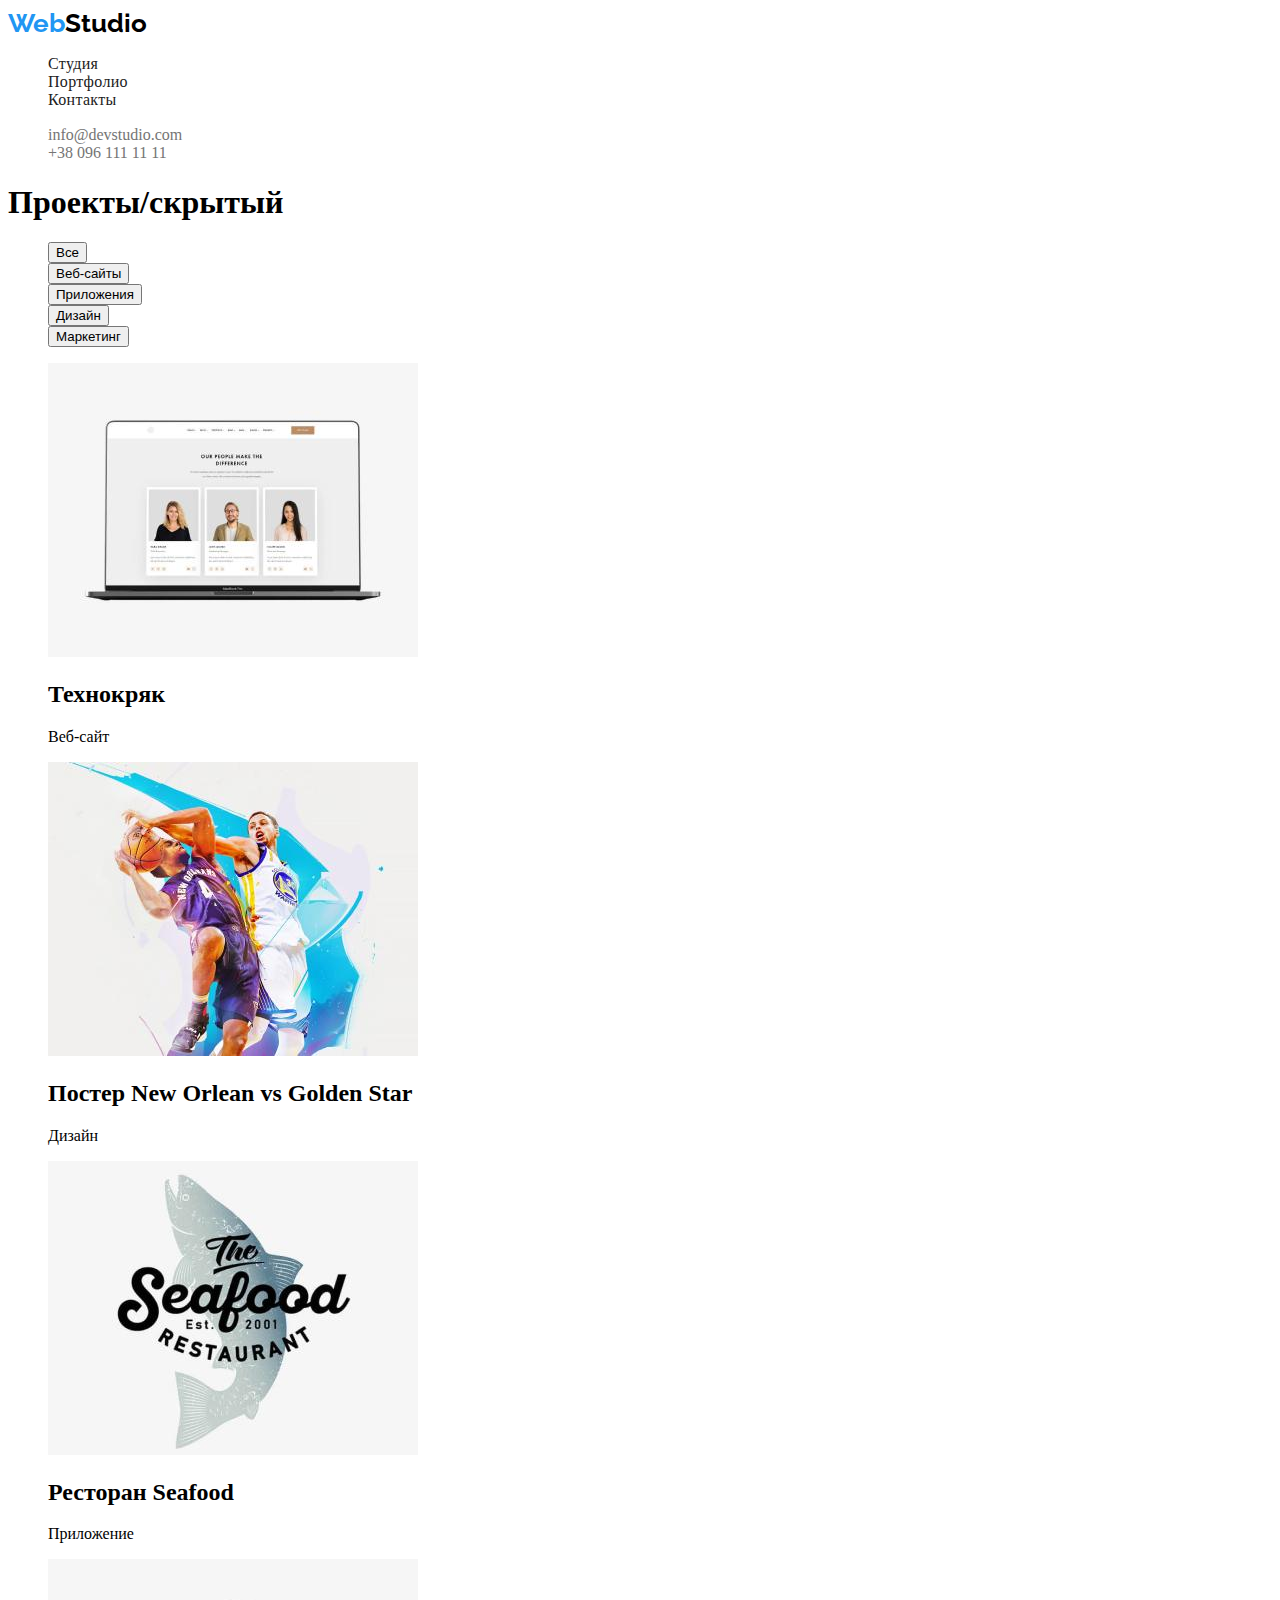
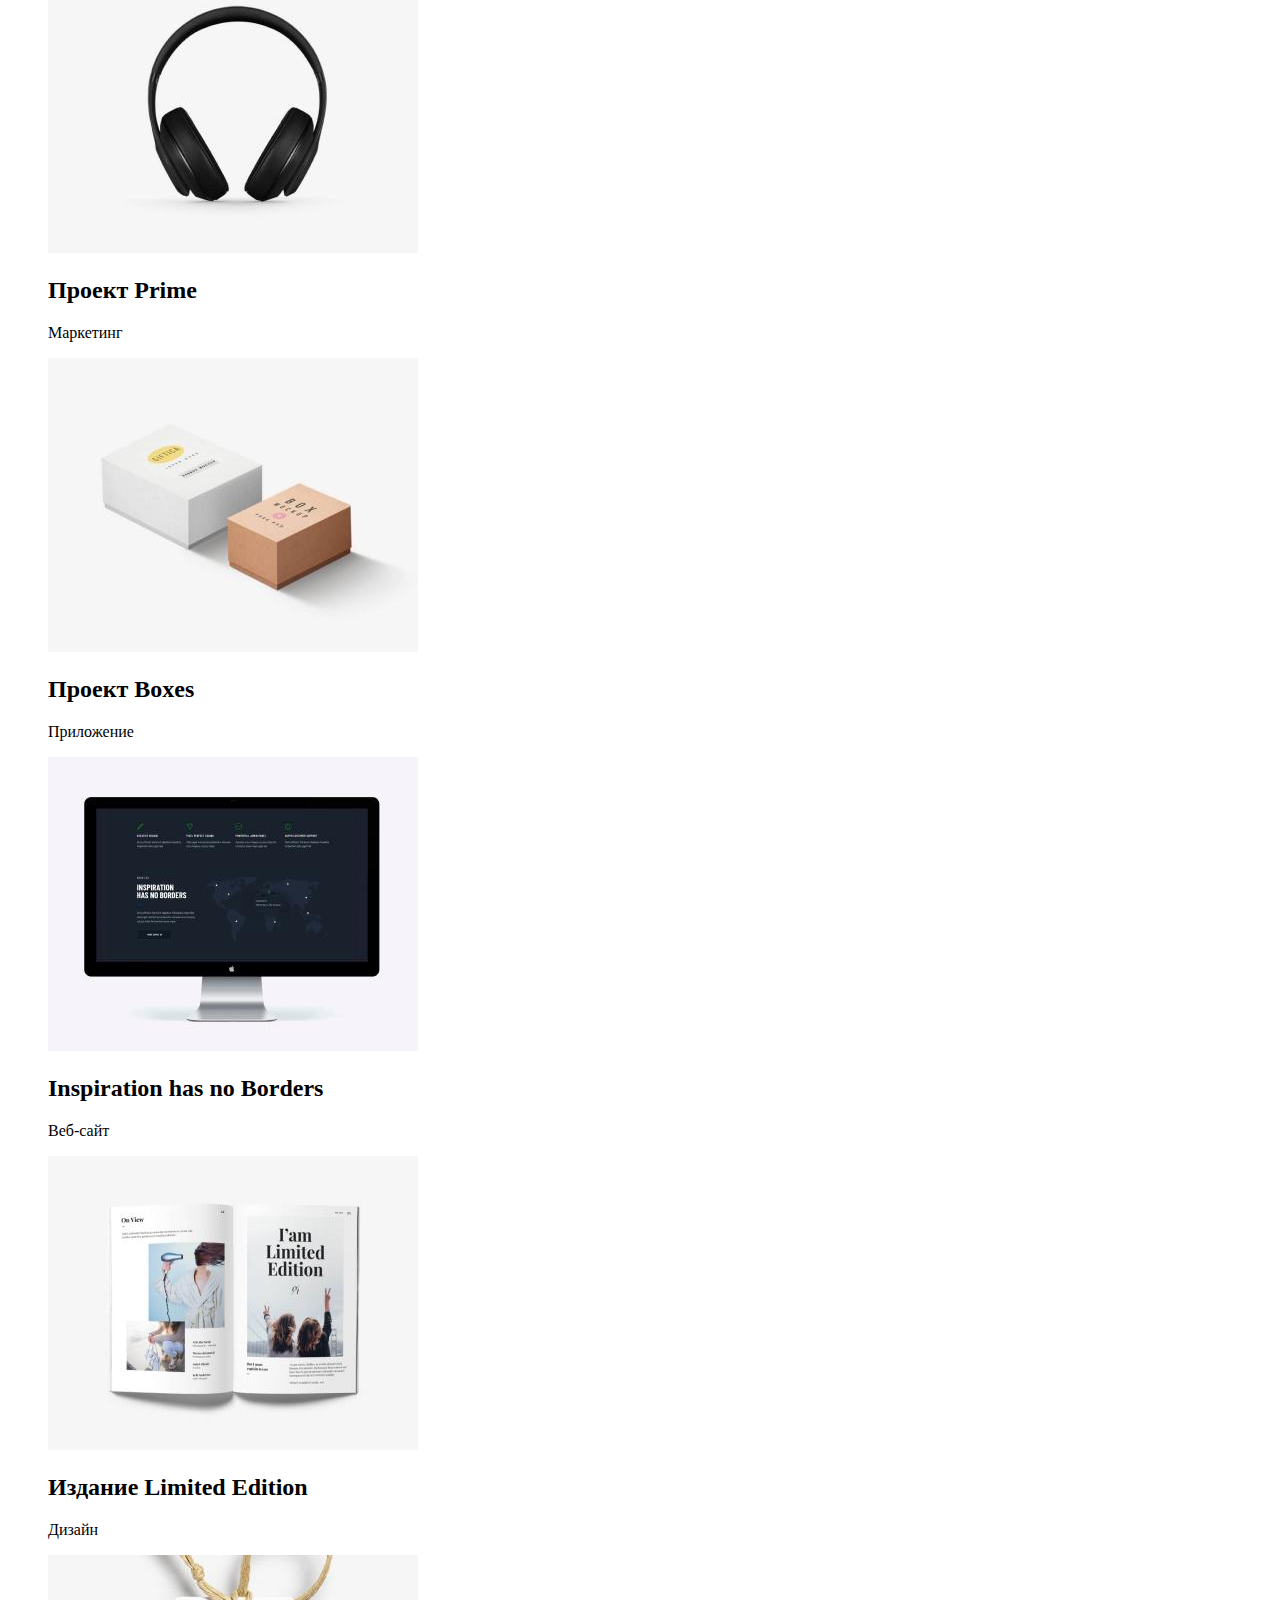
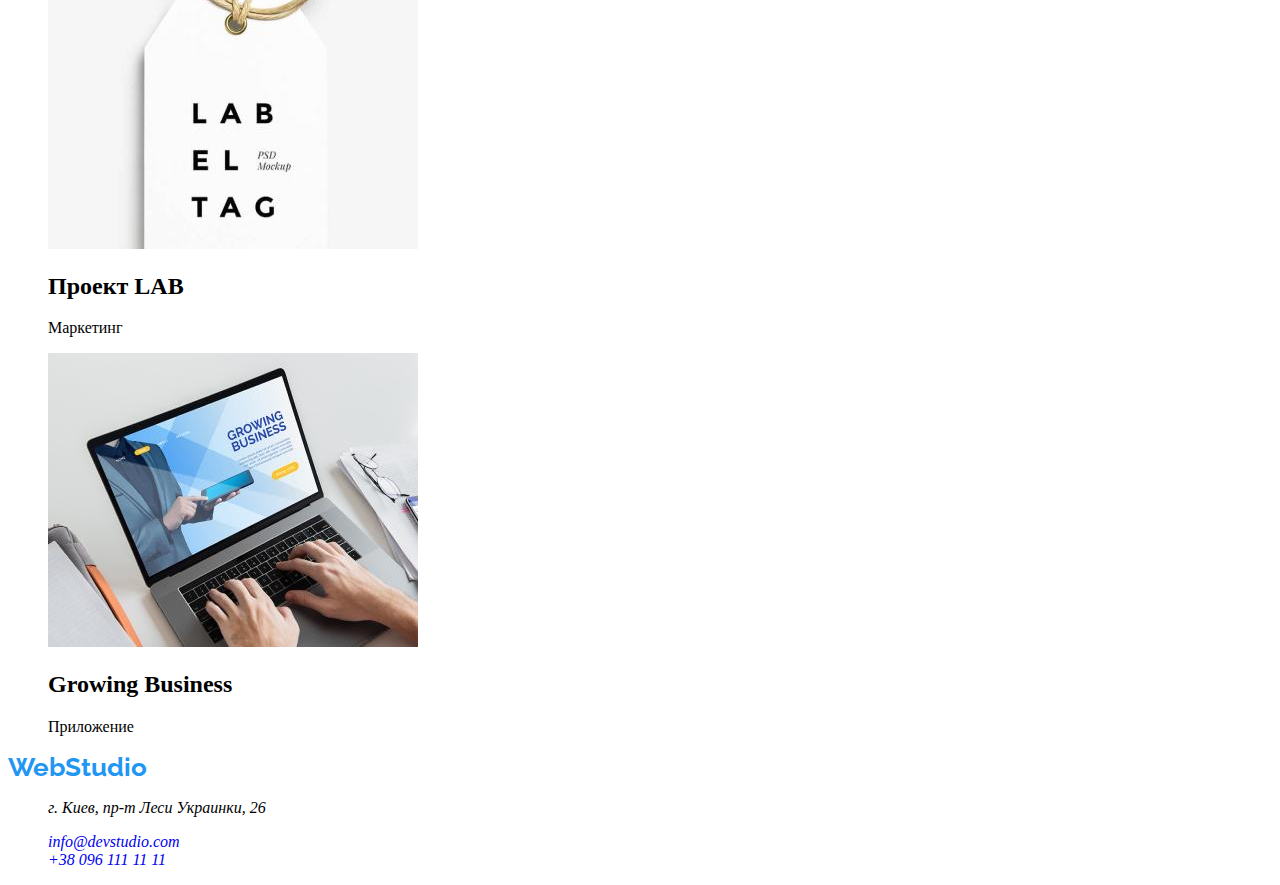
==== portfolio.html @ 747b0625 "commit" ====
<!DOCTYPE html>
<html lang="ru">
<head>
    <meta charset="UTF-8">
    <meta http-equiv="X-UA-Compatible" content="IE=edge">
    <meta name="viewport" content="width=device-width, initial-scale=1.0">
    <title>Document</title>
    <link href="https://fonts.googleapis.com/css2?family=Raleway:wght@700&family=Roboto:wght@400;500;700;900&display=swap"
        rel="stylesheet">

    <link rel="stylesheet" href="./css/styles.css">

</head>
<body>
    <!-- шапка сайта -->
    <header class="header">
        <nav class="site-nav">
            <a href="./index.html" class="logo">Web<span class="logo-header">Studio</span></a>
            <ul class="nav-list">
                <li class="nav-item"> <a href="" class="link">Студия</a></li>
                <li class="nav-item"> <a href="./portfolio" class="link">Портфолио</a></li>
                <li class="nav-item"> <a href="" class="link">Контакты</a></li>
            </ul>
        </nav>
        <ul class="contact-info">
            <li><a href="mailto:info@devstudio.com" class="mailo">info@devstudio.com</a></li>
            <li><a href="tel:+380961111111" class="phone">+38 096 111 11 11</a></li>
        </ul>
    </header>
    <!-- мэйн -->
<main>
    <section class="project-nav">
        <h1 class="project-subject">Проекты/скрытый </h1>
        <ul class="project-part">
            <li class="part-item" > <button class="project-button" type="button">Все</button></li>
            <li class="part-item" > <button class="project-button" type="button">Веб-сайты</button></li>
            <li class="part-item" > <button class="project-button" type="button">Приложения</button></li>
            <li class="part-item" > <button class="project-button" type="button">Дизайн</button></li>
            <li class="part-item" > <button class="project-button" type="button">Маркетинг</button></li>
        </ul>
    </section>
    <section class="project">
        <ul class="project-list">
            <li class="project-item"> <img src="./images/photo1.jpg" alt="варианты" width="370" height="294"/>
                <h2 class="project-feauters">Технокряк</h2>
            <p class="project-text" >Веб-сайт</p>
        </li>
            <li class="project-item"> <img src="./images/photo2.jpg" alt="варианты" width="370" height="294"/>
                <h2 class="project-feauters">Постер New Orlean vs Golden Star</h2>
            <p class="project-text" >Дизайн</p>
        </li>
            <li class="project-item"> <img src="./images/photo3.jpg" alt="варианты" width="370" height="294"/>
                <h2 class="project-feauters">Ресторан Seafood</h2>
            <p class="project-text" >Приложение</p>
        </li>
            <li class="project-item"> <img src="./images/photo4.jpg" alt="варианты" width="370" height="294"/>
                <h2 class="project-feauters">Проект Prime</h2>
            <p class="project-text" >Маркетинг</p>
        </li>
            <li class="project-item"> <img src="./images/photo5.jpg" alt="варианты" width="370" height="294"/>
                <h2 class="project-feauters">Проект Boxes</h2>
            <p class="project-text" >Приложение</p>
        </li>
            <li class="project-item"> <img src="./images/photo6.jpg" alt="варианты" width="370" height="294"/>
                <h2 class="project-feauters">Inspiration has no Borders</h2>
            <p class="project-text" >Веб-сайт</p>
        </li>
            <li class="project-item"> <img src="./images/photo7.jpg" alt="варианты" width="370" height="294"/>
                <h2 class="project-feauters">Издание Limited Edition</h2>
            <p class="project-text" >Дизайн</p>
        </li>
            <li class="project-item"> <img src="./images/photo8.jpg" alt="варианты" width="370" height="294"/>
                <h2 class="project-feauters">Проект LAB</h2>
            <p class="project-text" >Маркетинг</p>
        </li>
            <li class="project-item"> <img src="./images/photo9.jpg" alt="варианты" width="370" height="294"/>
                <h2 class="project-feauters">Growing Business</h2>
            <p class="project-text" >Приложение</p>
        </li>
        </ul>
    </section>
</main>

    
<!-- футер -->
    <footer class="footer">
        <a href="" class="logo">WebStudio</a>
        <address class="address">
            <ul class="address-list">
                <li class="address-item">
                    <p class="address-text">г. Киев, пр-т Леси Украинки, 26</p>
                </li>
                <li class="address-item"><a href="mailto:info@devstudio.com" class="mailo">info@devstudio.com</a></li>
                <li class="address-item"><a href="tel:+380961111111" class="phone">+38 096 111 11 11</a></li>
            </ul>
        </address>
    </footer>
    </body>
    
    </html>
---- css/styles.css ----
:root {
  --primary-text-color: #757575; /* Основной цвет текста */
  --secondary-text-color: #212121; /* Вторичный цвет текста*/
  --primary-bgc-color: #ffffff; /* Основной цвет фона */
  --secondary-bgc-color: #2f303a; /* Вторичный цвет фона*/
  --accent-color: #2196f3; /* Цвет акцента */
  --logo-color: #000000; /* Цвет лого*/
  --team-section-bgc-color: #f5f4fa; /* Цвет фона, секции "команда"*/
}

ul {
  list-style: none;
}

a {
  text-decoration: none;
}

.page {
  color: var(--primary-text-color);
  background-color: var(--white-color);
  font-family: Roboto, sans-serif;
  font-weight: ;
  font-style: normal;
  letter-spacing: 0.03em;
  font-size: 14px;
  line-height: 1.71;
}

/*шапка сайта */
.logo {
  color: var(--accent-color);
  font-family: Raleway, sans-serif;
  font-weight: 700;
  font-size: 26px;
  line-height: 1.19;
}

.logo-header {
  color: var(--logo-color);
}
.site-nav .link {
  color: var(--secondary-text-color);
  line-height: 1.14;
  font-weight: 500;
  letter-spacing: 0.02em;
}

.site-nav .link:hover,
.site-nav .link:focus {
  color: var(--accent-color);
  letter-spacing: 0.02em;
}

.contact-info .mailo,
.contact-info .phone {
  color: var(--primary-text-color);
  line-height: 1.14;
  font-weight: 500;
}

.contact-info .mailo:hover,
.contact-info .mailo:focus,
.contact-info .phone:hover,
.contact-info .phone:focus {
  color: var(--accent-color);
}
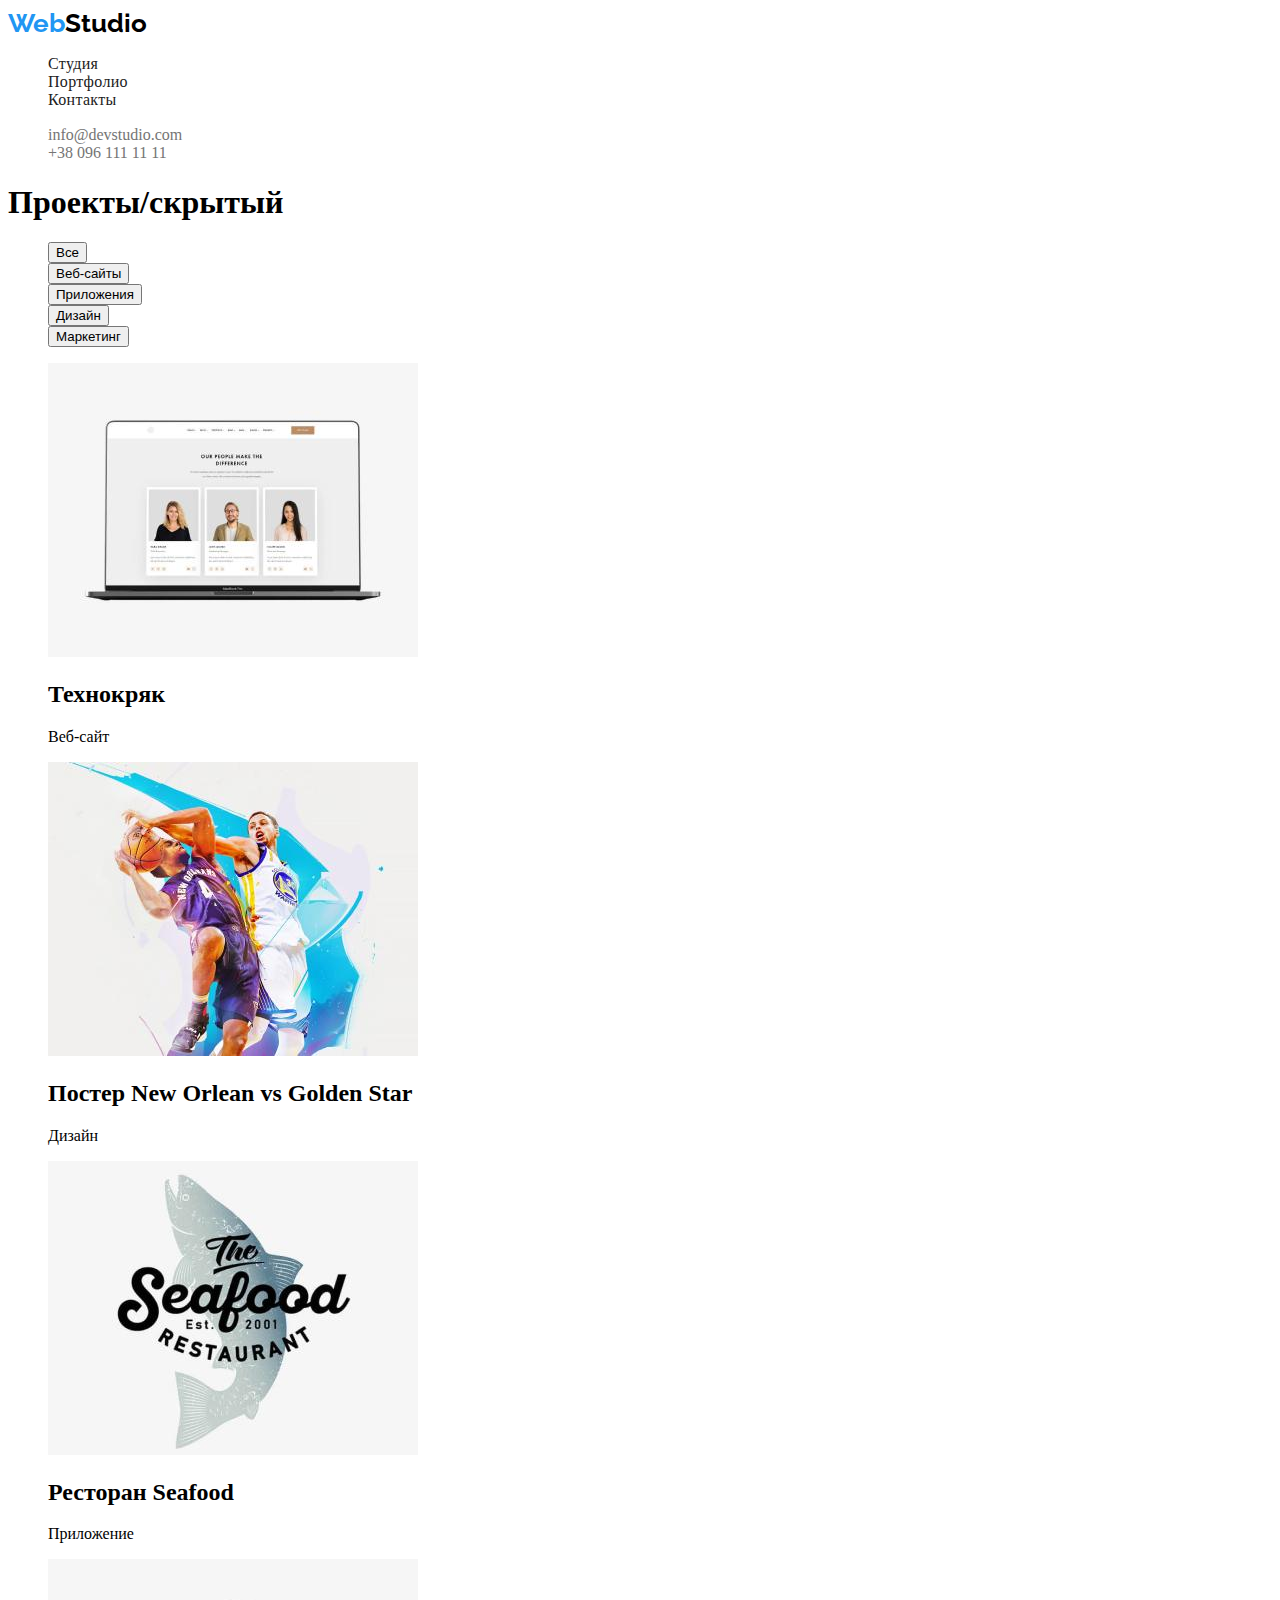
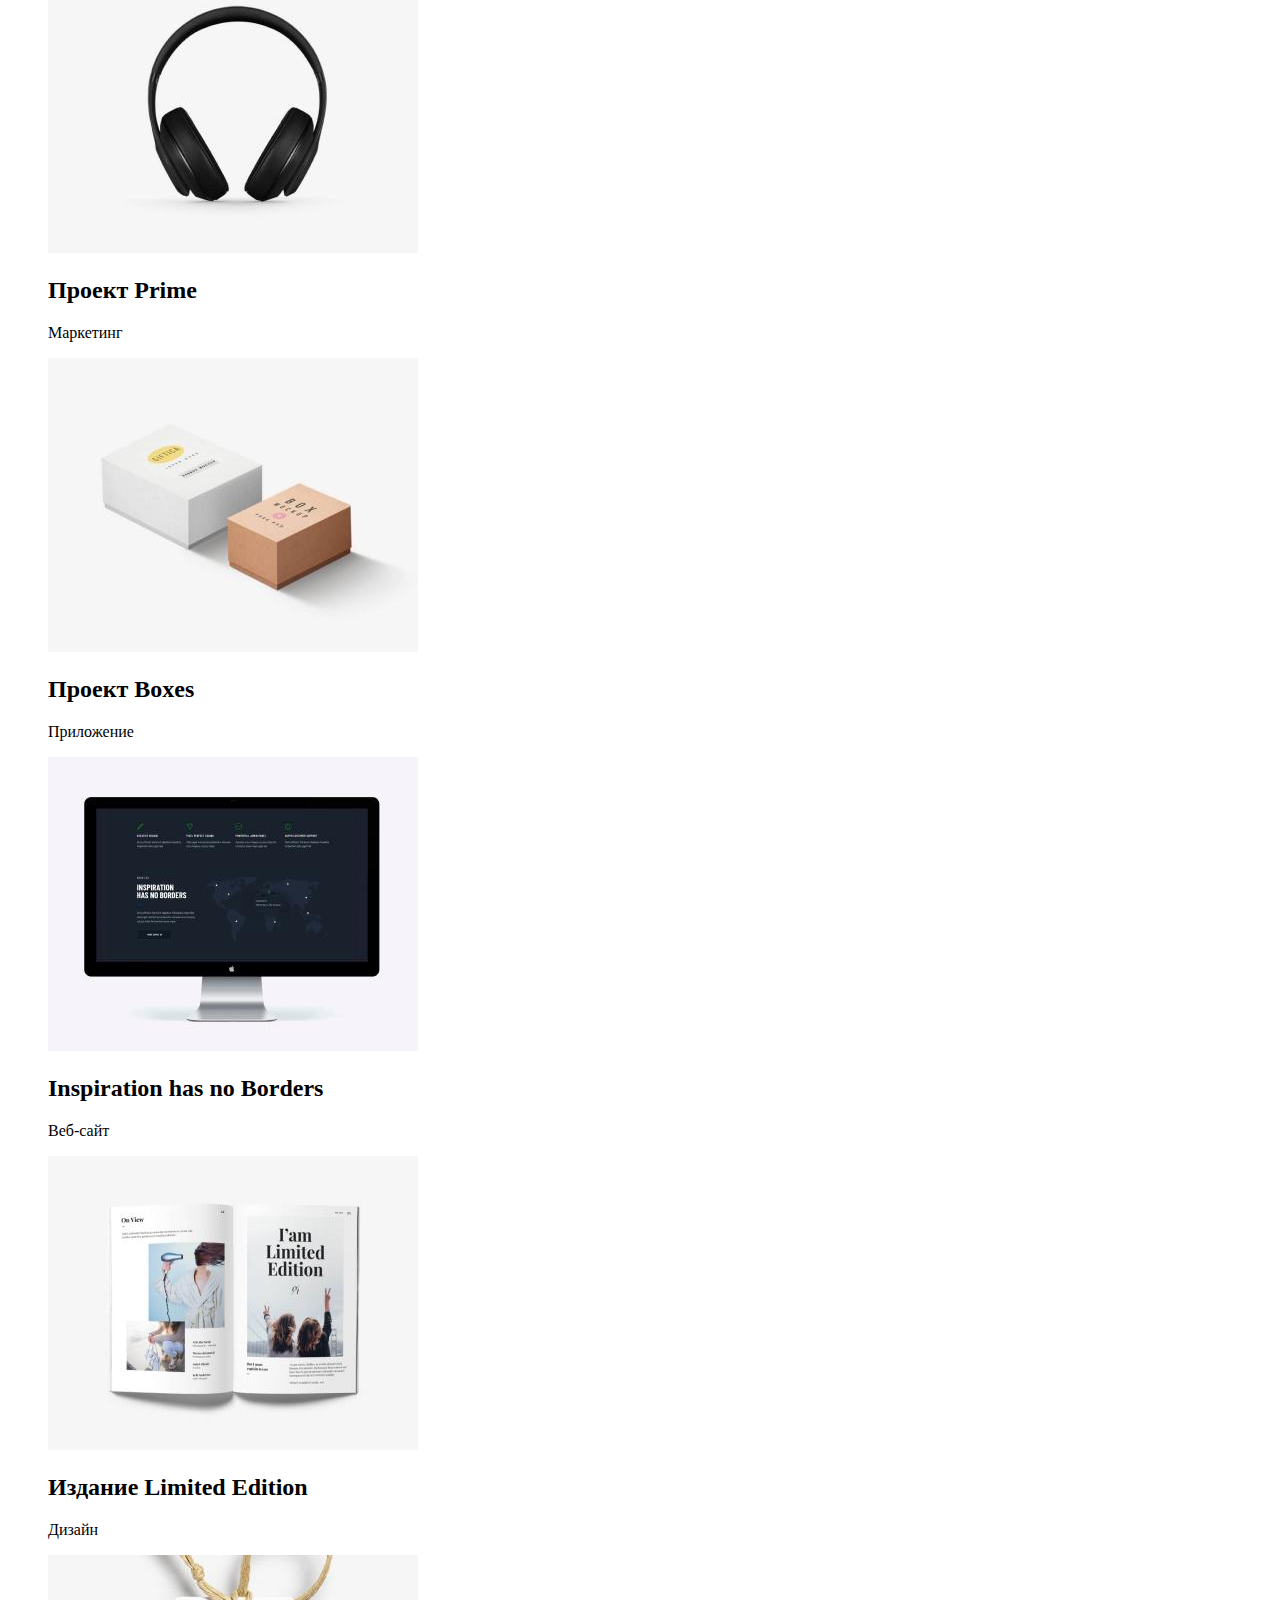
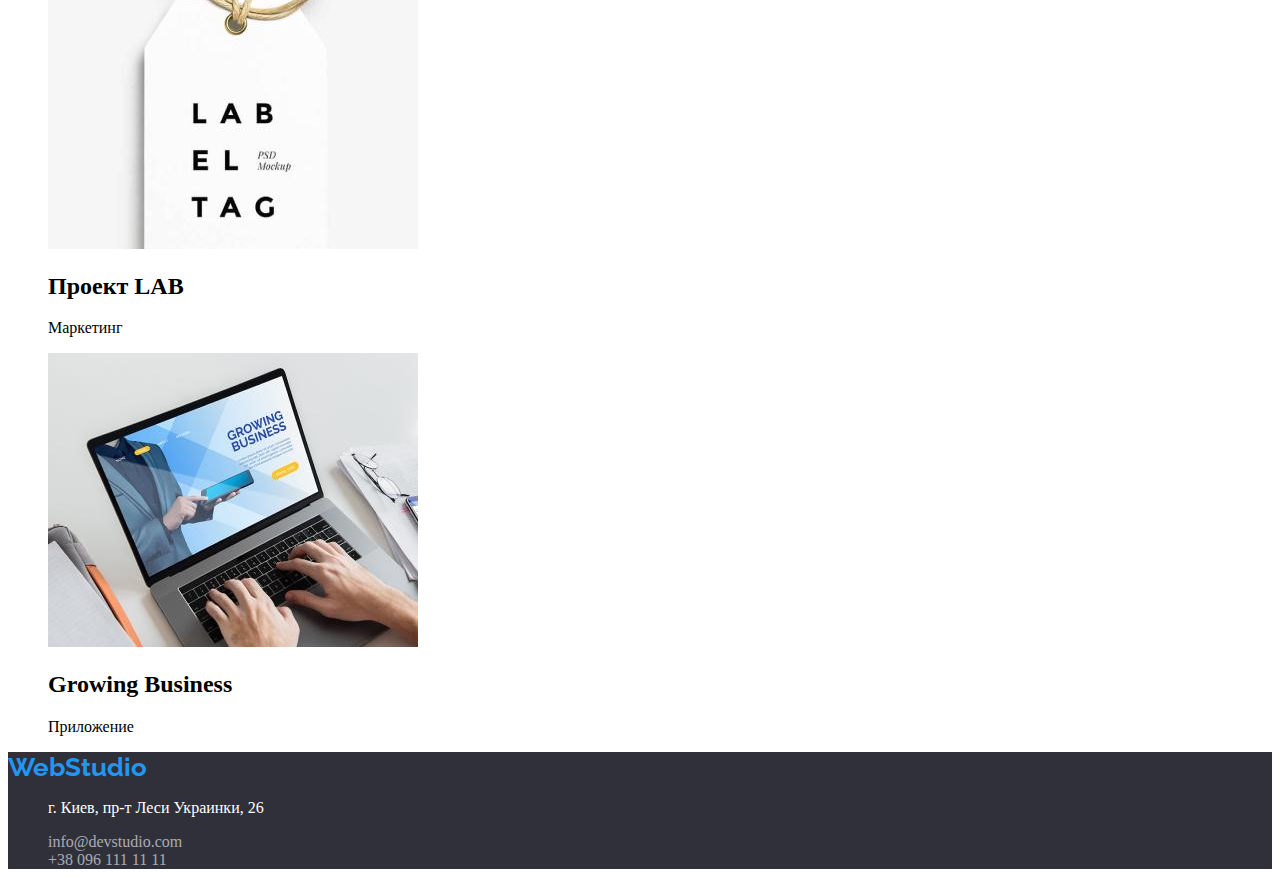
==== commit b6d7cb20: "index css" ====
--- a/portfolio.html
+++ b/portfolio.html
@@ -17,7 +17,7 @@
         <nav class="site-nav">
             <a href="./index.html" class="logo">Web<span class="logo-header">Studio</span></a>
             <ul class="nav-list">
-                <li class="nav-item"> <a href="" class="link">Студия</a></li>
+                <li class="nav-item"> <a href="./index.html" class="link">Студия</a></li>
                 <li class="nav-item"> <a href="./portfolio" class="link">Портфолио</a></li>
                 <li class="nav-item"> <a href="" class="link">Контакты</a></li>
             </ul>
--- a/css/styles.css
+++ b/css/styles.css
@@ -65,3 +65,81 @@
 .contact-info .phone:focus {
   color: var(--accent-color);
 }
+
+/*герой*/
+.hero {
+  background-color: var(--secondary-bgc-color);
+}
+
+.hero-title {
+  color: var(--primary-bgc-color);
+  font-size: 44px;
+  font-weight: 900;
+  line-height: 1.36;
+  letter-spacing: 0.06em;
+  text-align: center;
+}
+
+.button {
+  color: var(--primary-bgc-color);
+  background-color: var(--accent-color);
+  font-size: 16px;
+  font-weight: 700;
+  line-height: 1.87;
+  letter-spacing: 0.06em;
+  text-align: center;
+}
+
+.feauters-title {
+  color: var(--secondary-text-color);
+  font-weight: 700;
+  line-height: 1.14;
+}
+
+.feauters-text {
+  font-weight: 400;
+}
+
+.job-title,
+.team-title {
+  color: var(--secondary-text-color);
+  font-weight: 700;
+  line-height: 1.16;
+  text-align: center;
+}
+
+.team-name {
+  color: var(--secondary-text-color);
+  font-weight: 500;
+  font-size: 16px;
+  line-height: 1.18;
+  text-align: center;
+}
+
+.team-position {
+  font-weight: 400;
+  font-size: 16px;
+  line-height: 1.18;
+  text-align: center;
+}
+
+/*футер*/
+footer {
+  background-color: var(--secondary-bgc-color);
+}
+
+.logo-footer {
+  color: var(--primary-bgc-color);
+}
+
+.address {
+  font-style: normal;
+}
+.address-text {
+  color: var(--primary-bgc-color);
+}
+
+.address .mailo,
+.address .phone {
+  color: rgba(255, 255, 255, 0.6);
+}
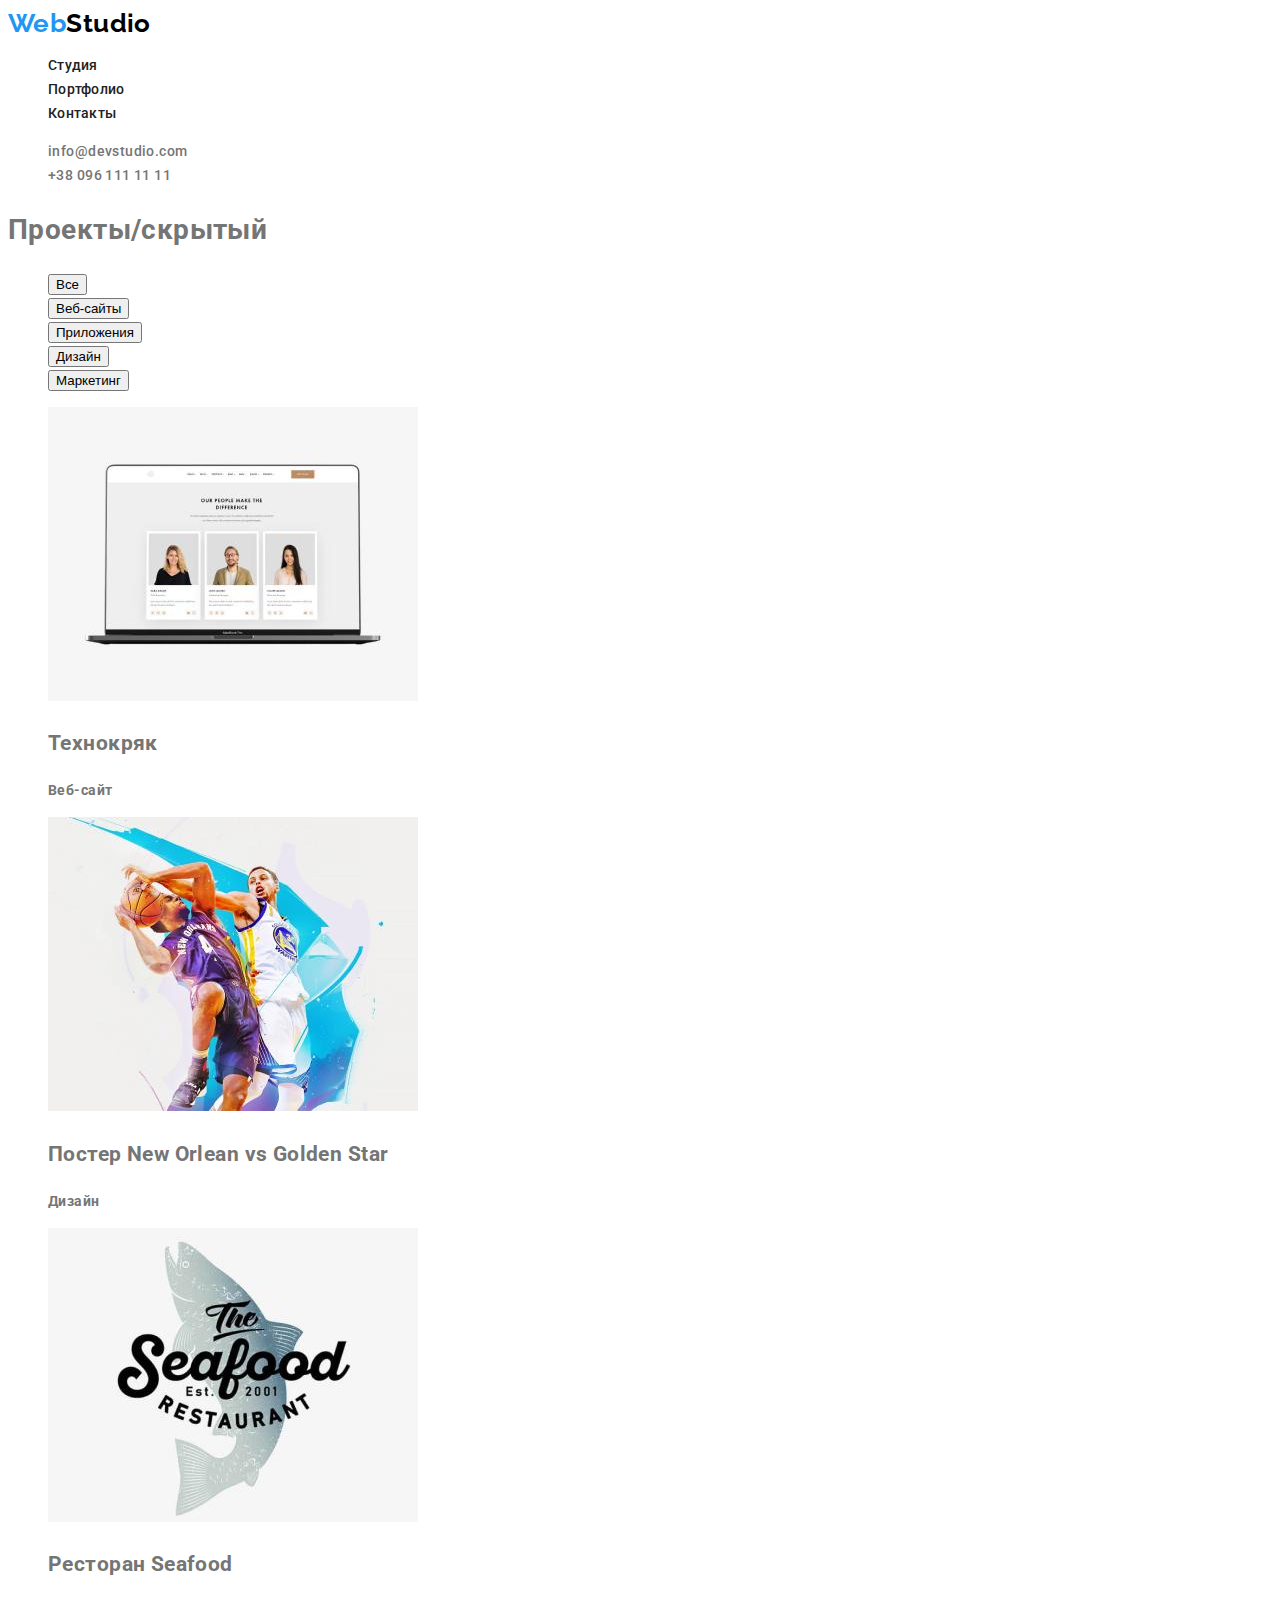
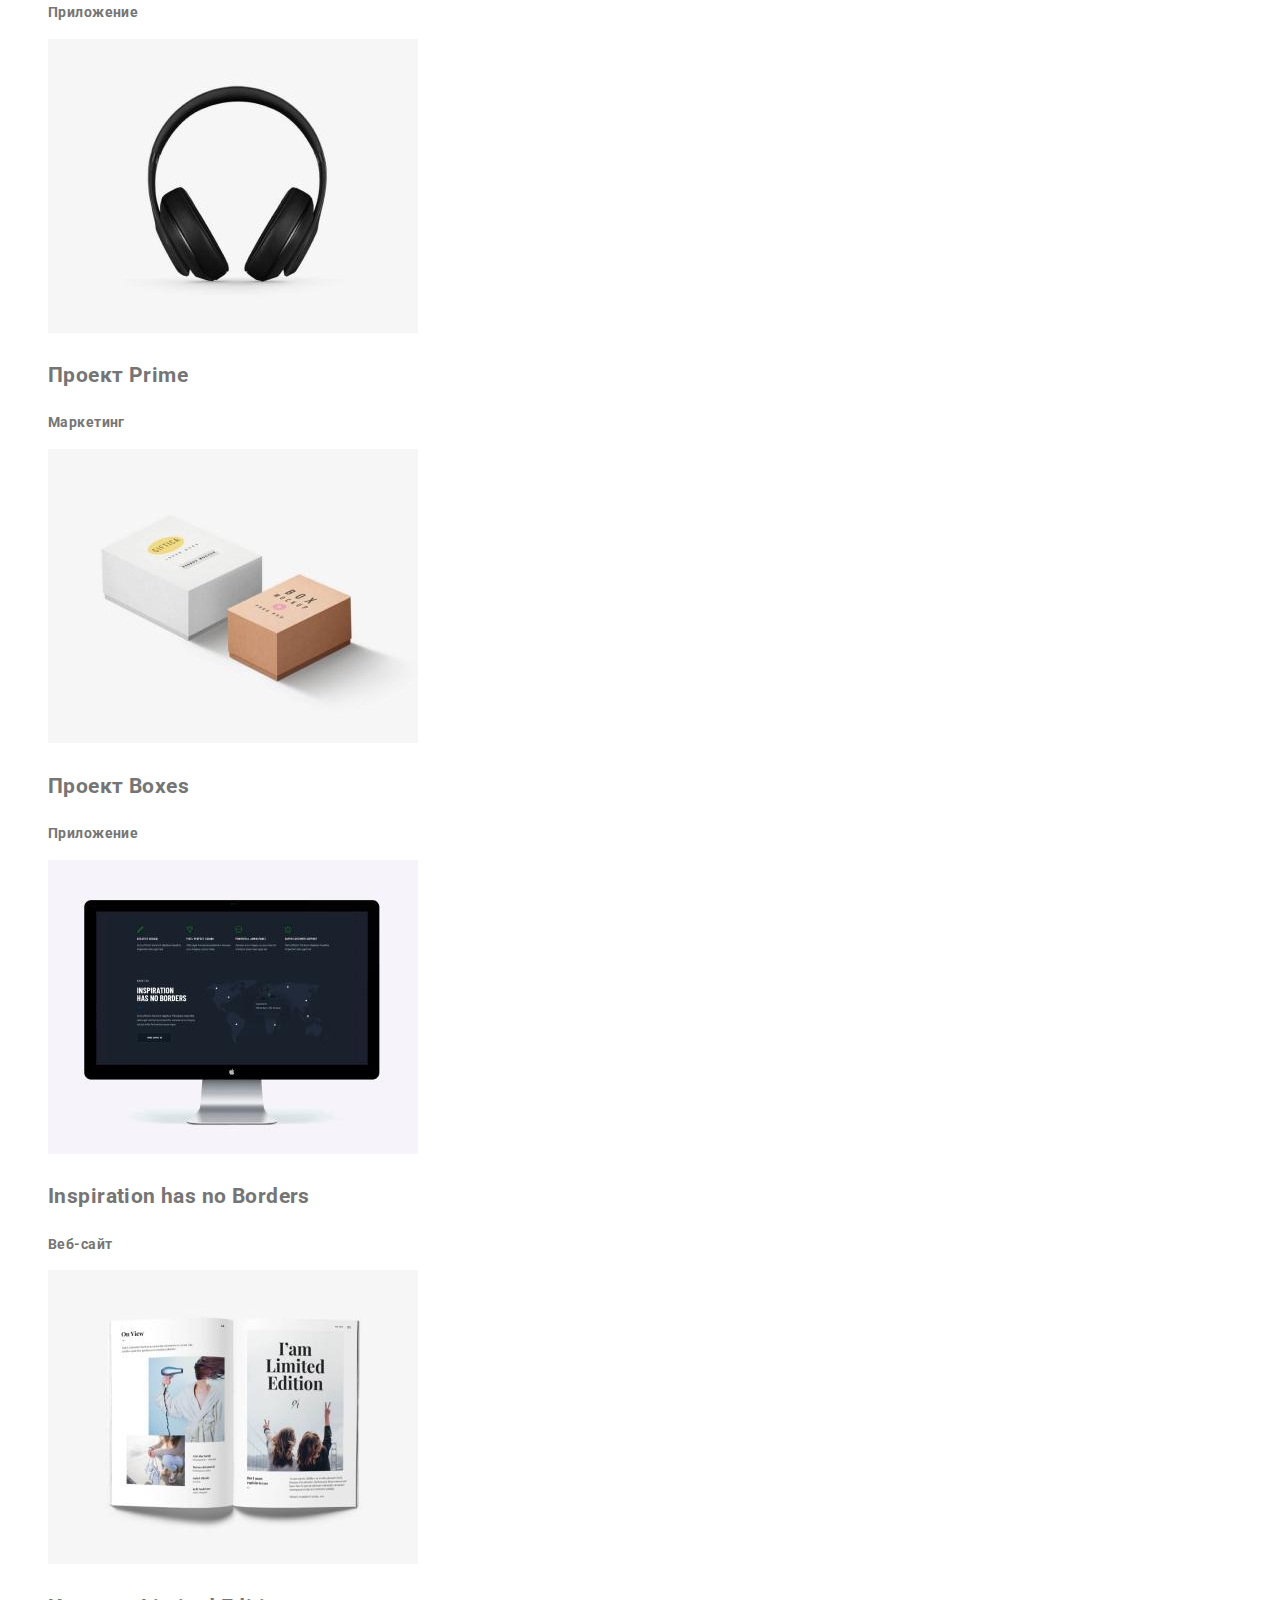
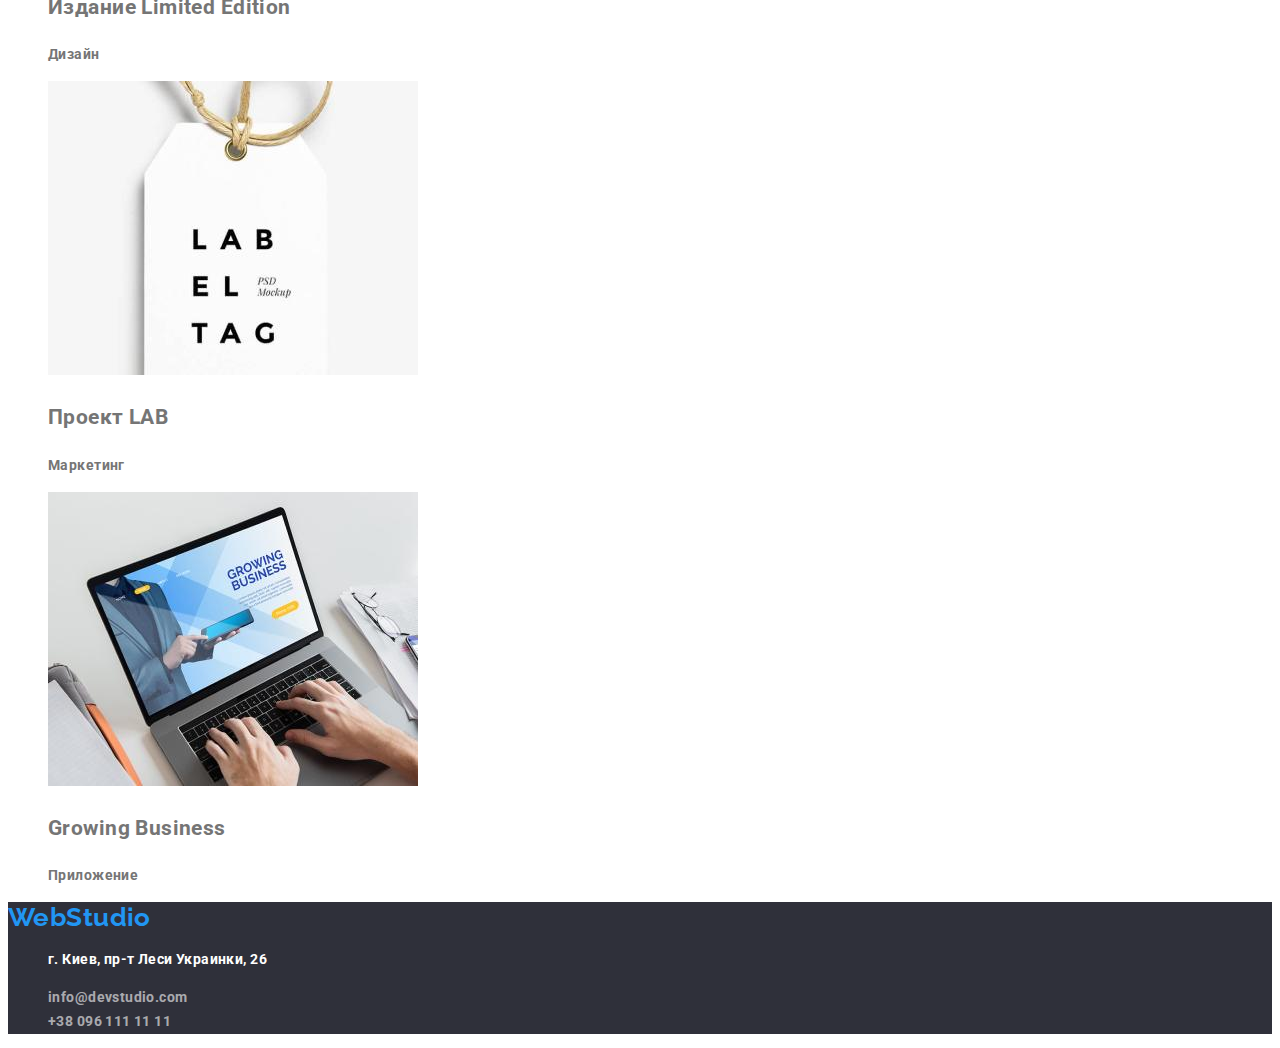
==== commit 77c88955: "changes" ====
--- a/portfolio.html
+++ b/portfolio.html
@@ -1,24 +1,26 @@
 <!DOCTYPE html>
 <html lang="ru">
+
 <head>
     <meta charset="UTF-8">
     <meta http-equiv="X-UA-Compatible" content="IE=edge">
     <meta name="viewport" content="width=device-width, initial-scale=1.0">
     <title>Document</title>
-    <link href="https://fonts.googleapis.com/css2?family=Raleway:wght@700&family=Roboto:wght@400;500;700;900&display=swap"
+    <link
+        href="https://fonts.googleapis.com/css2?family=Raleway:wght@700&family=Roboto:wght@400;500;700;900&display=swap"
         rel="stylesheet">
 
     <link rel="stylesheet" href="./css/styles.css">
+</head>
 
-</head>
-<body>
-    <!-- шапка сайта -->
+<body class="page">
+    <!-- шапка сайти -->
     <header class="header">
         <nav class="site-nav">
             <a href="./index.html" class="logo">Web<span class="logo-header">Studio</span></a>
             <ul class="nav-list">
                 <li class="nav-item"> <a href="./index.html" class="link">Студия</a></li>
-                <li class="nav-item"> <a href="./portfolio" class="link">Портфолио</a></li>
+                <li class="nav-item"> <a href="./portfolio.html" class="link">Портфолио</a></li>
                 <li class="nav-item"> <a href="" class="link">Контакты</a></li>
             </ul>
         </nav>
--- a/css/styles.css
+++ b/css/styles.css
@@ -20,7 +20,7 @@
   color: var(--primary-text-color);
   background-color: var(--white-color);
   font-family: Roboto, sans-serif;
-  font-weight: ;
+  font-weight: 700;
   font-style: normal;
   letter-spacing: 0.03em;
   font-size: 14px;
@@ -31,7 +31,6 @@
 .logo {
   color: var(--accent-color);
   font-family: Raleway, sans-serif;
-  font-weight: 700;
   font-size: 26px;
   line-height: 1.19;
 }
@@ -84,7 +83,6 @@
   color: var(--primary-bgc-color);
   background-color: var(--accent-color);
   font-size: 16px;
-  font-weight: 700;
   line-height: 1.87;
   letter-spacing: 0.06em;
   text-align: center;
@@ -92,7 +90,6 @@
 
 .feauters-title {
   color: var(--secondary-text-color);
-  font-weight: 700;
   line-height: 1.14;
 }
 
@@ -103,7 +100,6 @@
 .job-title,
 .team-title {
   color: var(--secondary-text-color);
-  font-weight: 700;
   line-height: 1.16;
   text-align: center;
 }
@@ -143,3 +139,5 @@
 .address .phone {
   color: rgba(255, 255, 255, 0.6);
 }
+
+/*портфолио*/
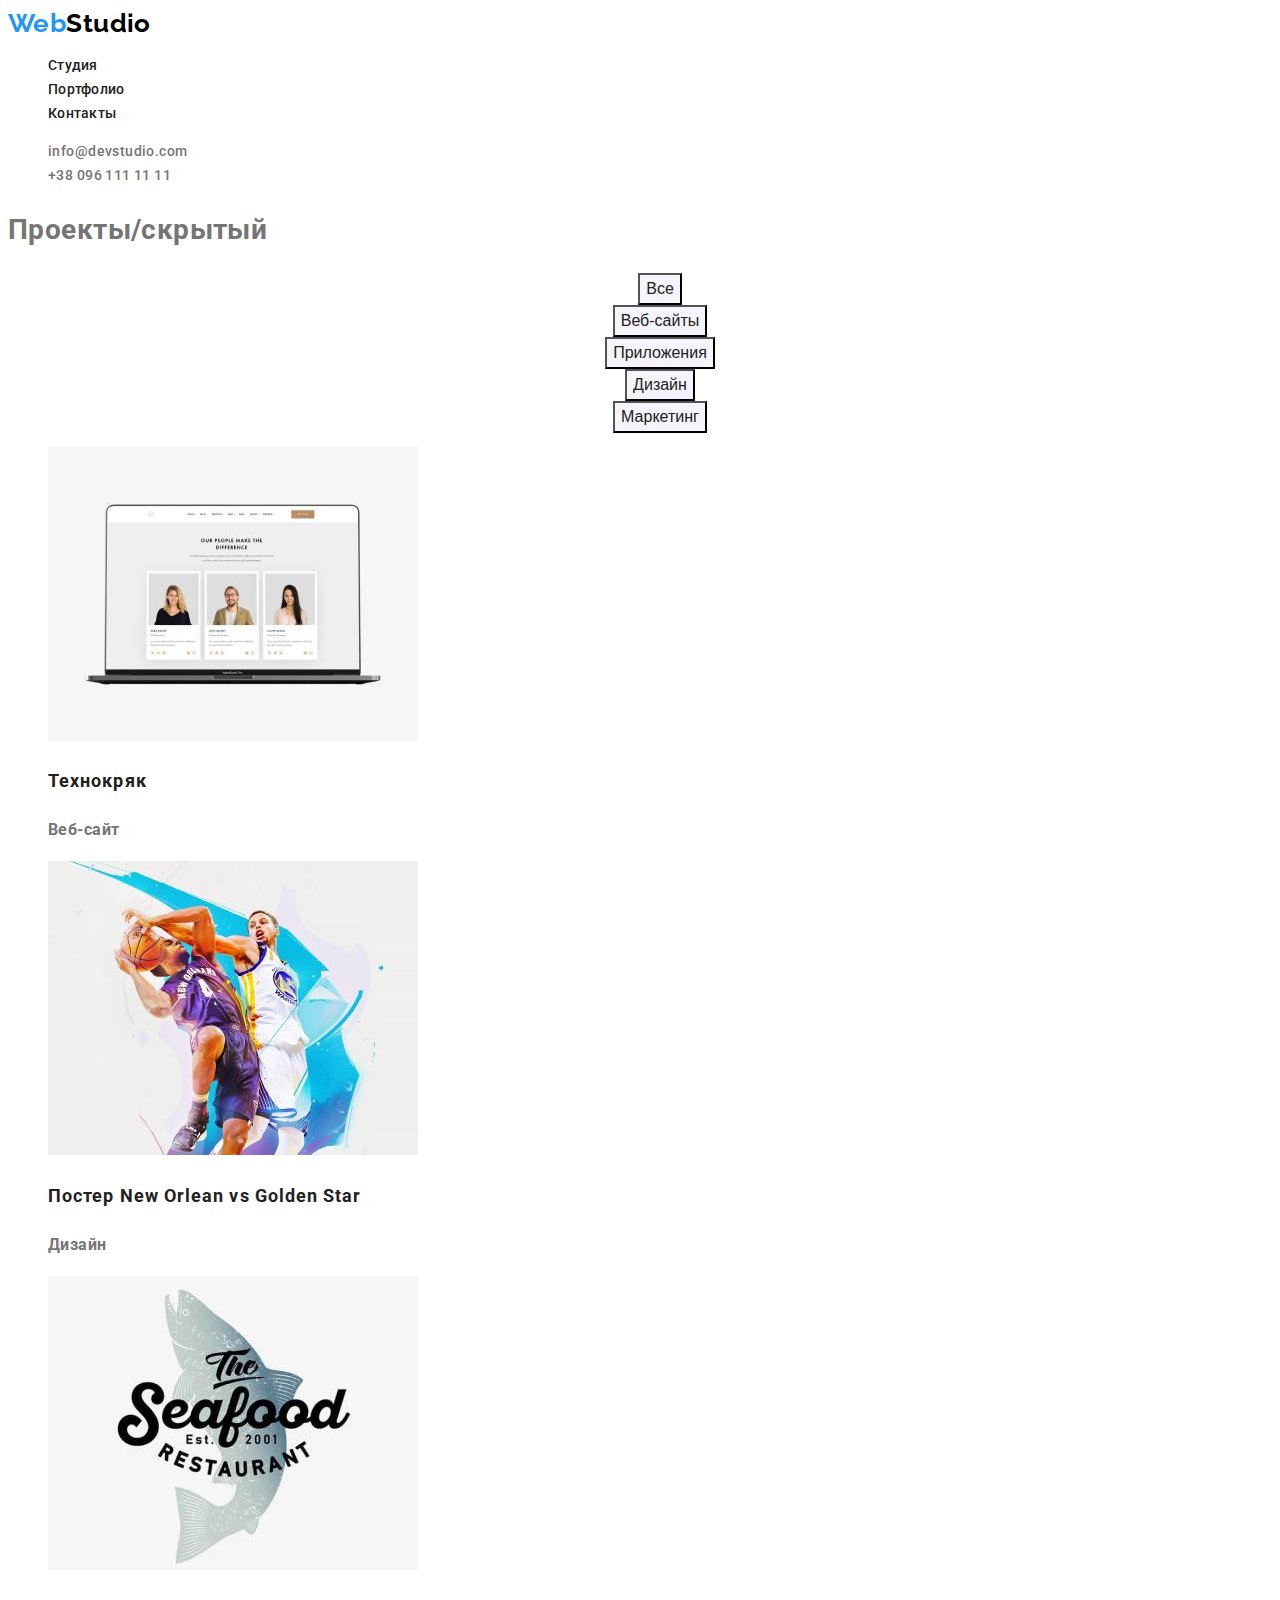
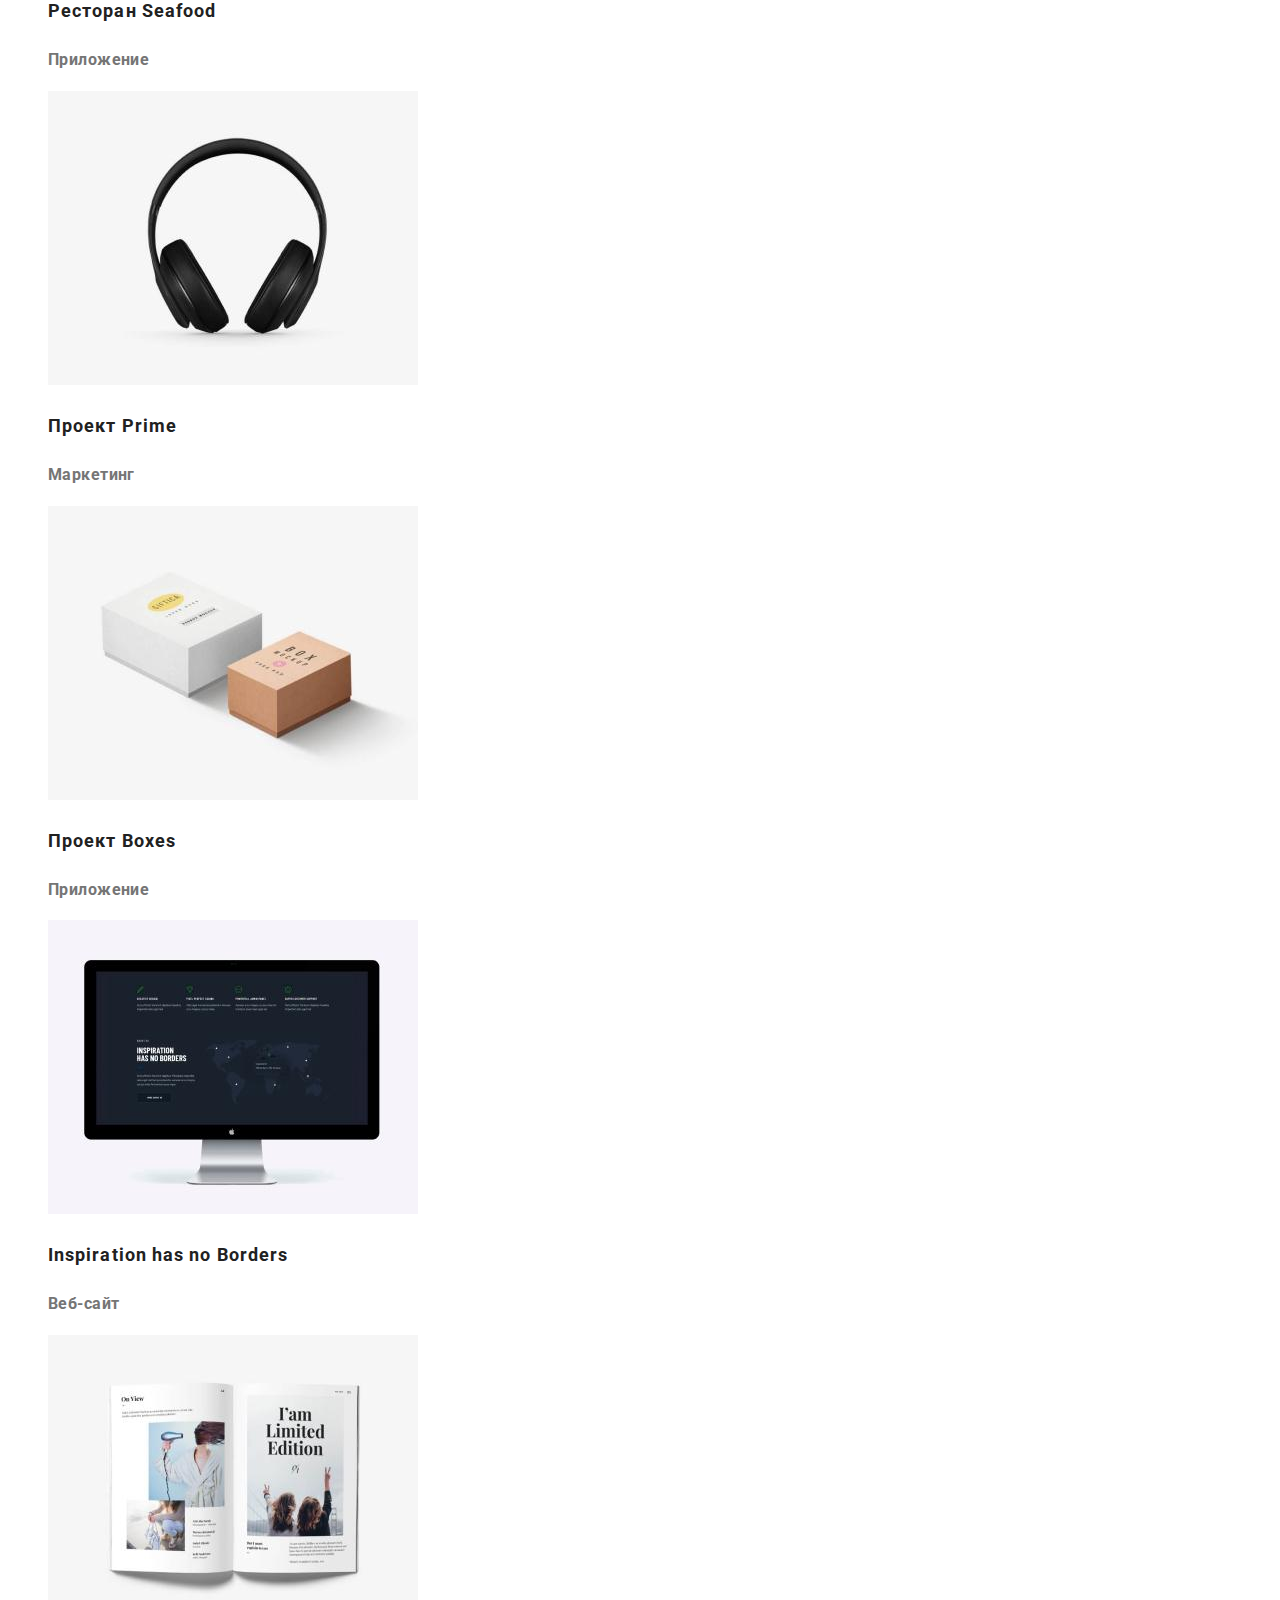
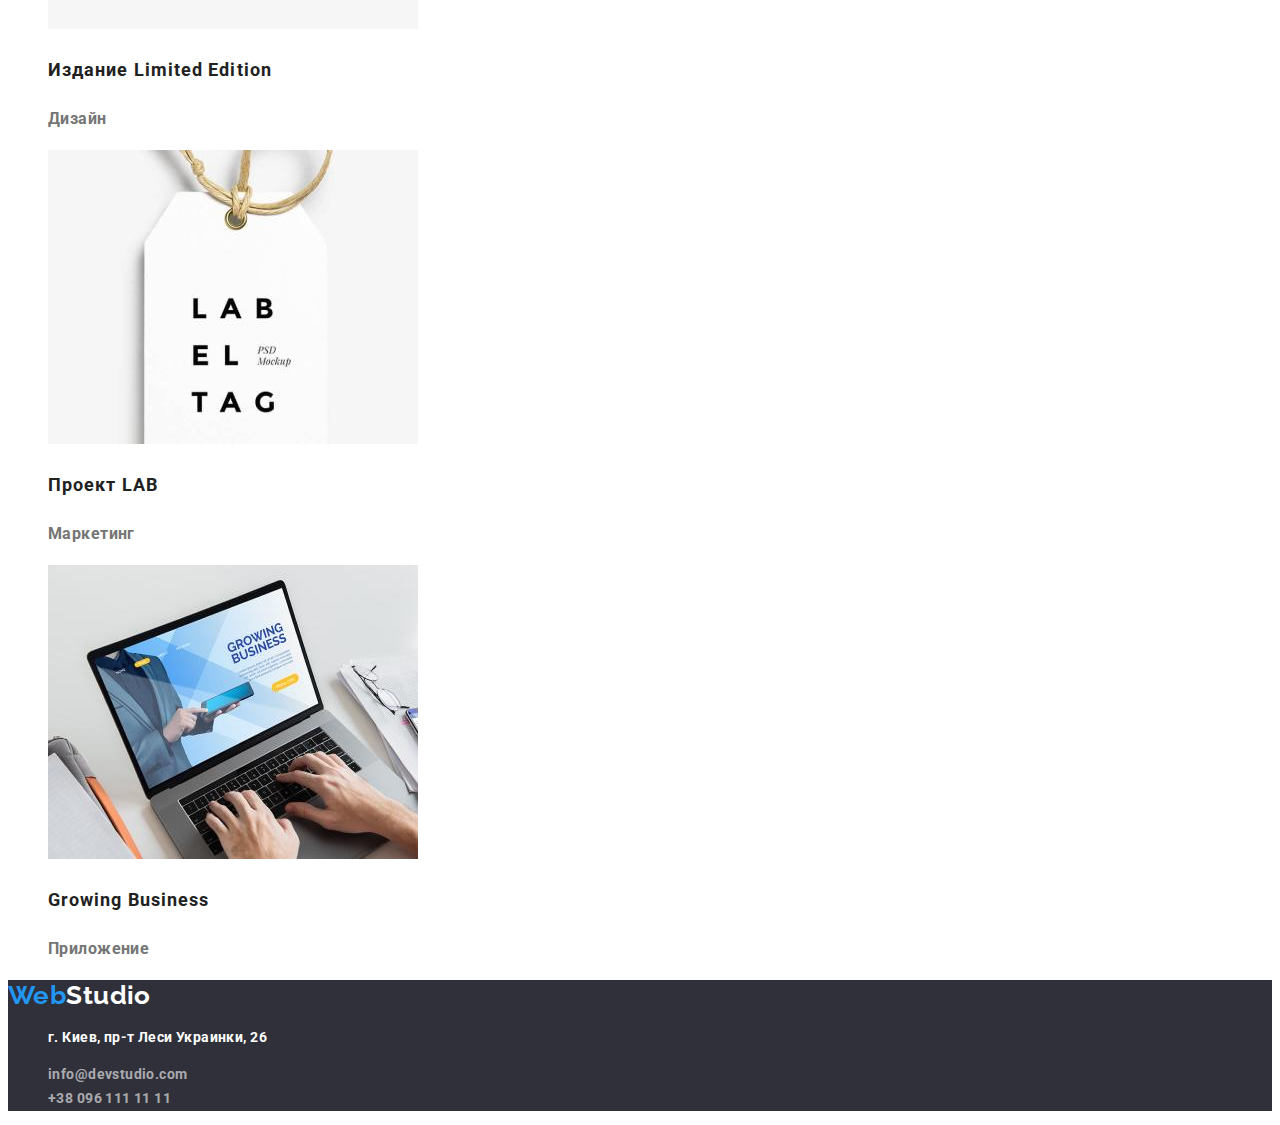
==== commit 70ca184c: "changes" ====
--- a/portfolio.html
+++ b/portfolio.html
@@ -86,7 +86,7 @@
     
 <!-- футер -->
     <footer class="footer">
-        <a href="" class="logo">WebStudio</a>
+        <a href="" class="logo">Web<span class="logo-footer">Studio</span></a>
         <address class="address">
             <ul class="address-list">
                 <li class="address-item">
--- a/css/styles.css
+++ b/css/styles.css
@@ -1,11 +1,11 @@
 :root {
   --primary-text-color: #757575; /* Основной цвет текста */
   --secondary-text-color: #212121; /* Вторичный цвет текста*/
-  --primary-bgc-color: #ffffff; /* Основной цвет фона */
-  --secondary-bgc-color: #2f303a; /* Вторичный цвет фона*/
+  --white-color: #ffffff; /* Основной цвет фона */
+  --bgc-color: #2f303a; /* Вторичный цвет фона*/
   --accent-color: #2196f3; /* Цвет акцента */
   --logo-color: #000000; /* Цвет лого*/
-  --team-section-bgc-color: #f5f4fa; /* Цвет фона, секции "команда"*/
+  --secondary-bgc-color: #f5f4fa; /* Цвет фона, секции "команда"*/
 }
 
 ul {
@@ -67,25 +67,25 @@
 
 /*герой*/
 .hero {
-  background-color: var(--secondary-bgc-color);
+  background-color: var(--bgc-color);
+  text-align: center;
 }
 
 .hero-title {
-  color: var(--primary-bgc-color);
+  color: var(--white-color);
   font-size: 44px;
   font-weight: 900;
   line-height: 1.36;
   letter-spacing: 0.06em;
-  text-align: center;
 }
 
 .button {
-  color: var(--primary-bgc-color);
+  color: var(--white-color);
   background-color: var(--accent-color);
   font-size: 16px;
   line-height: 1.87;
   letter-spacing: 0.06em;
-  text-align: center;
+  cursor: pointer;
 }
 
 .feauters-title {
@@ -102,6 +102,10 @@
   color: var(--secondary-text-color);
   line-height: 1.16;
   text-align: center;
+}
+
+.section-team {
+  background-color: var(--secondary-bgc-color);
 }
 
 .team-name {
@@ -121,18 +125,18 @@
 
 /*футер*/
 footer {
-  background-color: var(--secondary-bgc-color);
+  background-color: var(--bgc-color);
 }
 
 .logo-footer {
-  color: var(--primary-bgc-color);
+  color: var(--white-color);
 }
 
 .address {
   font-style: normal;
 }
 .address-text {
-  color: var(--primary-bgc-color);
+  color: var(--white-color);
 }
 
 .address .mailo,
@@ -141,3 +145,31 @@
 }
 
 /*портфолио*/
+.part-item {
+  text-align: center;
+}
+.project-button {
+  color: var(--secondary-text-color);
+  background-color: var(--secondary-bgc-color);
+  font-weight: 500;
+  line-height: 1.62;
+  font-size: 16px;
+  cursor: pointer;
+}
+
+.project-button:hover,
+.project-button:focus {
+  color: var(--white-color);
+  background-color: var(--accent-color);
+}
+
+.project-feauters {
+  color: var(--secondary-text-color);
+  font-size: 18px;
+  line-height: 2;
+  letter-spacing: 0.06em;
+}
+.project-text {
+  font-size: 16px;
+  line-height: 1.87;
+}
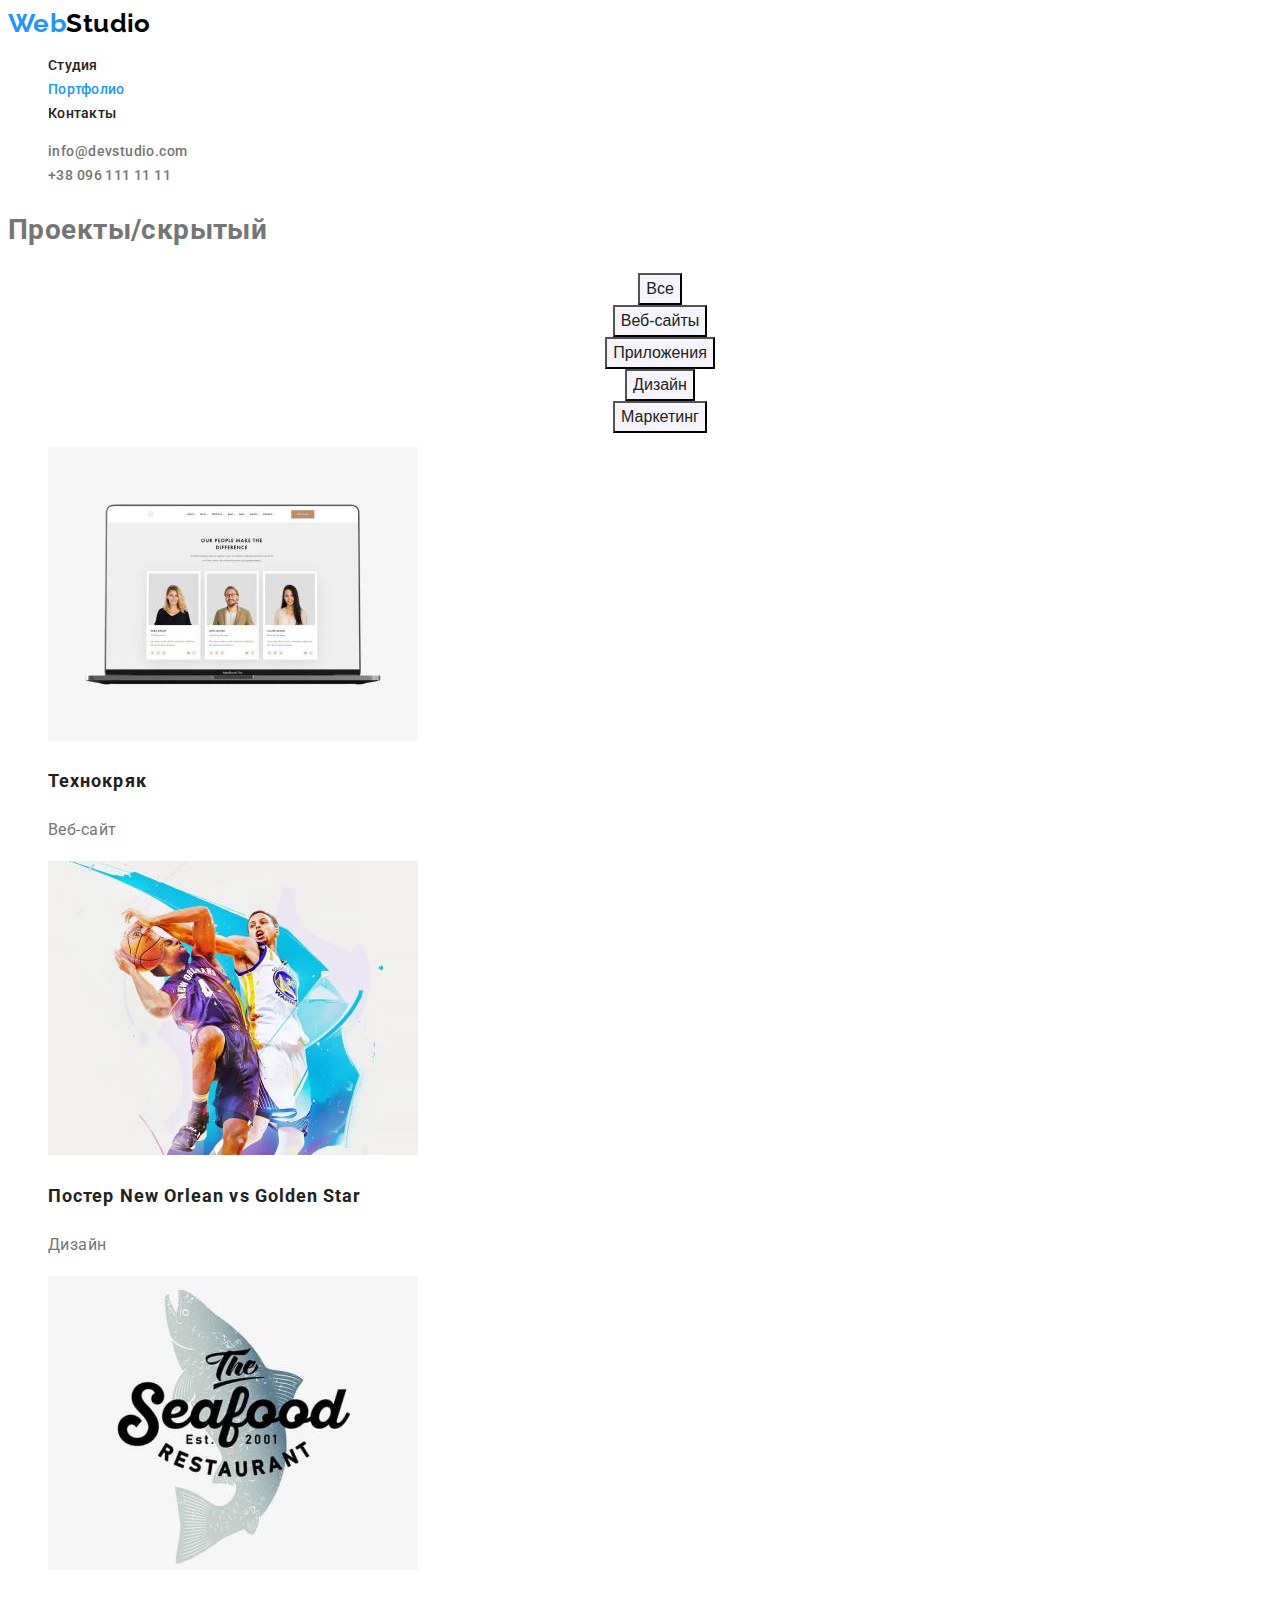
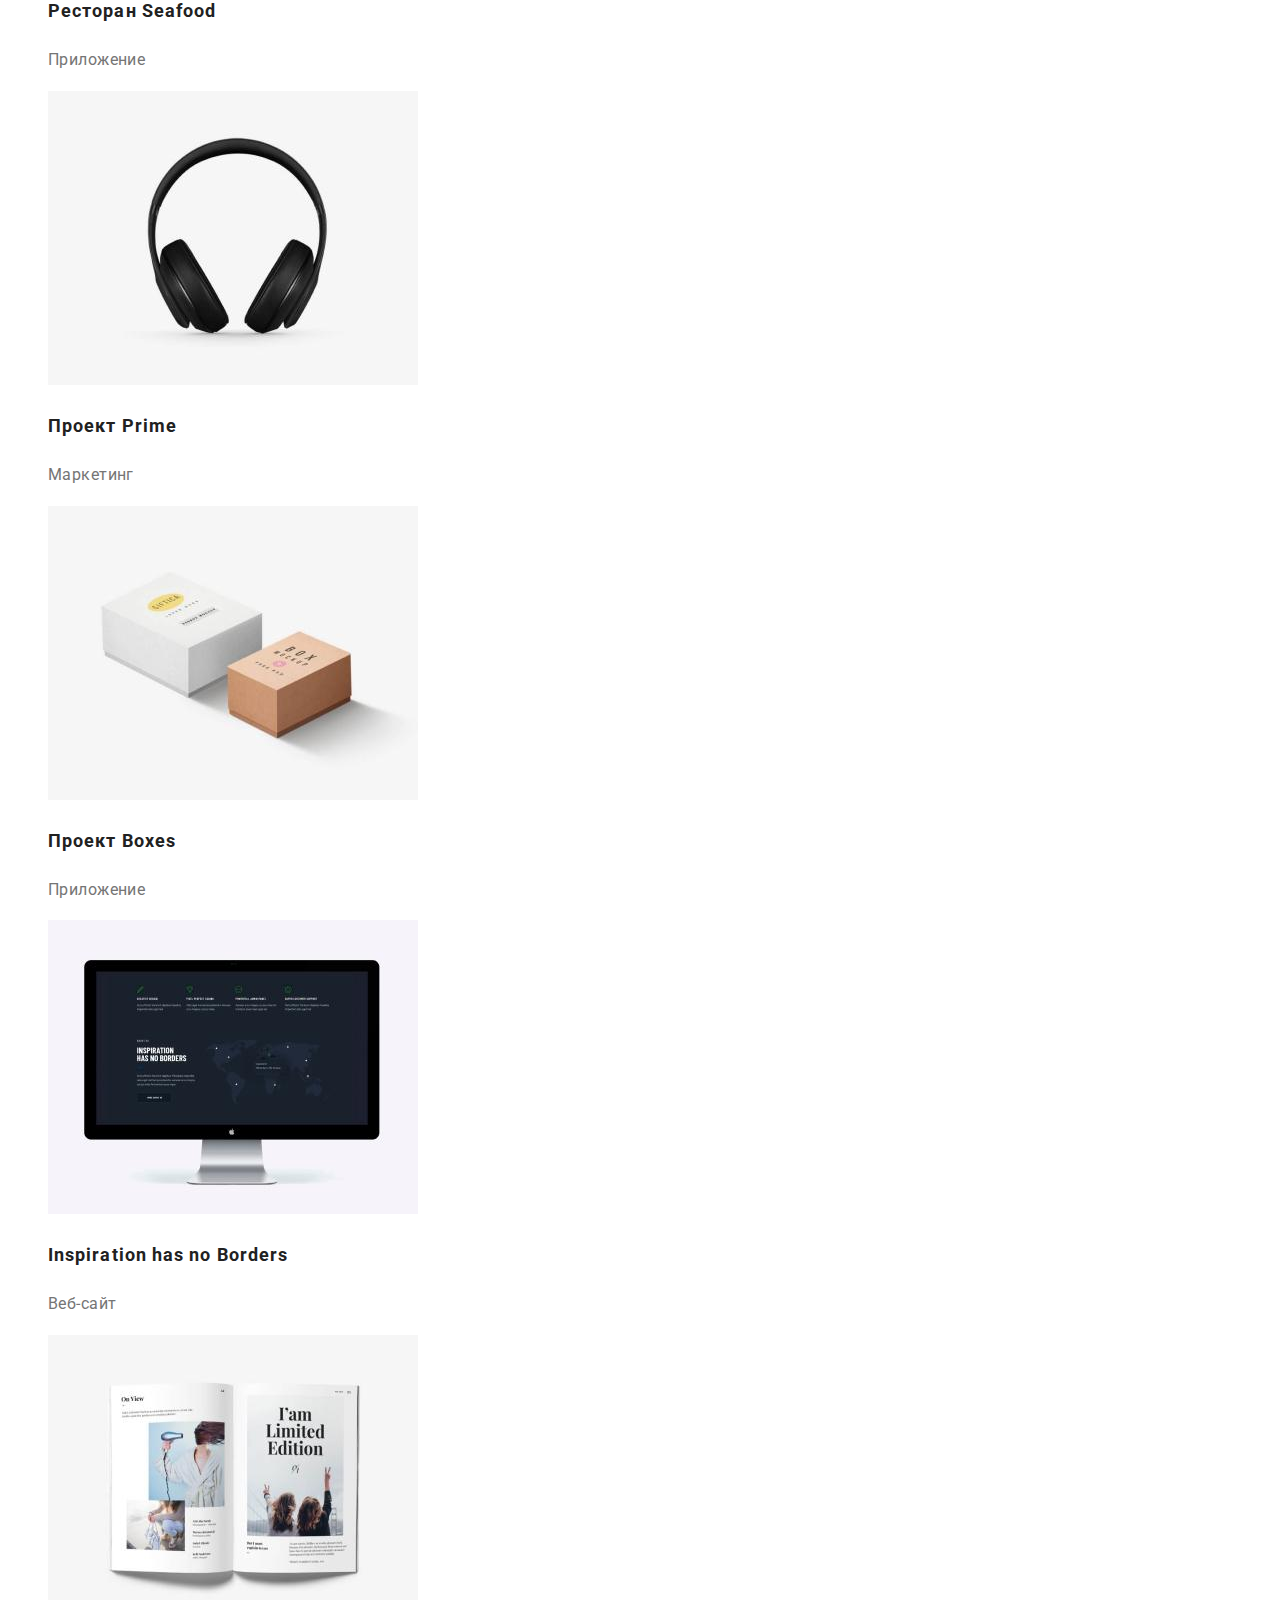
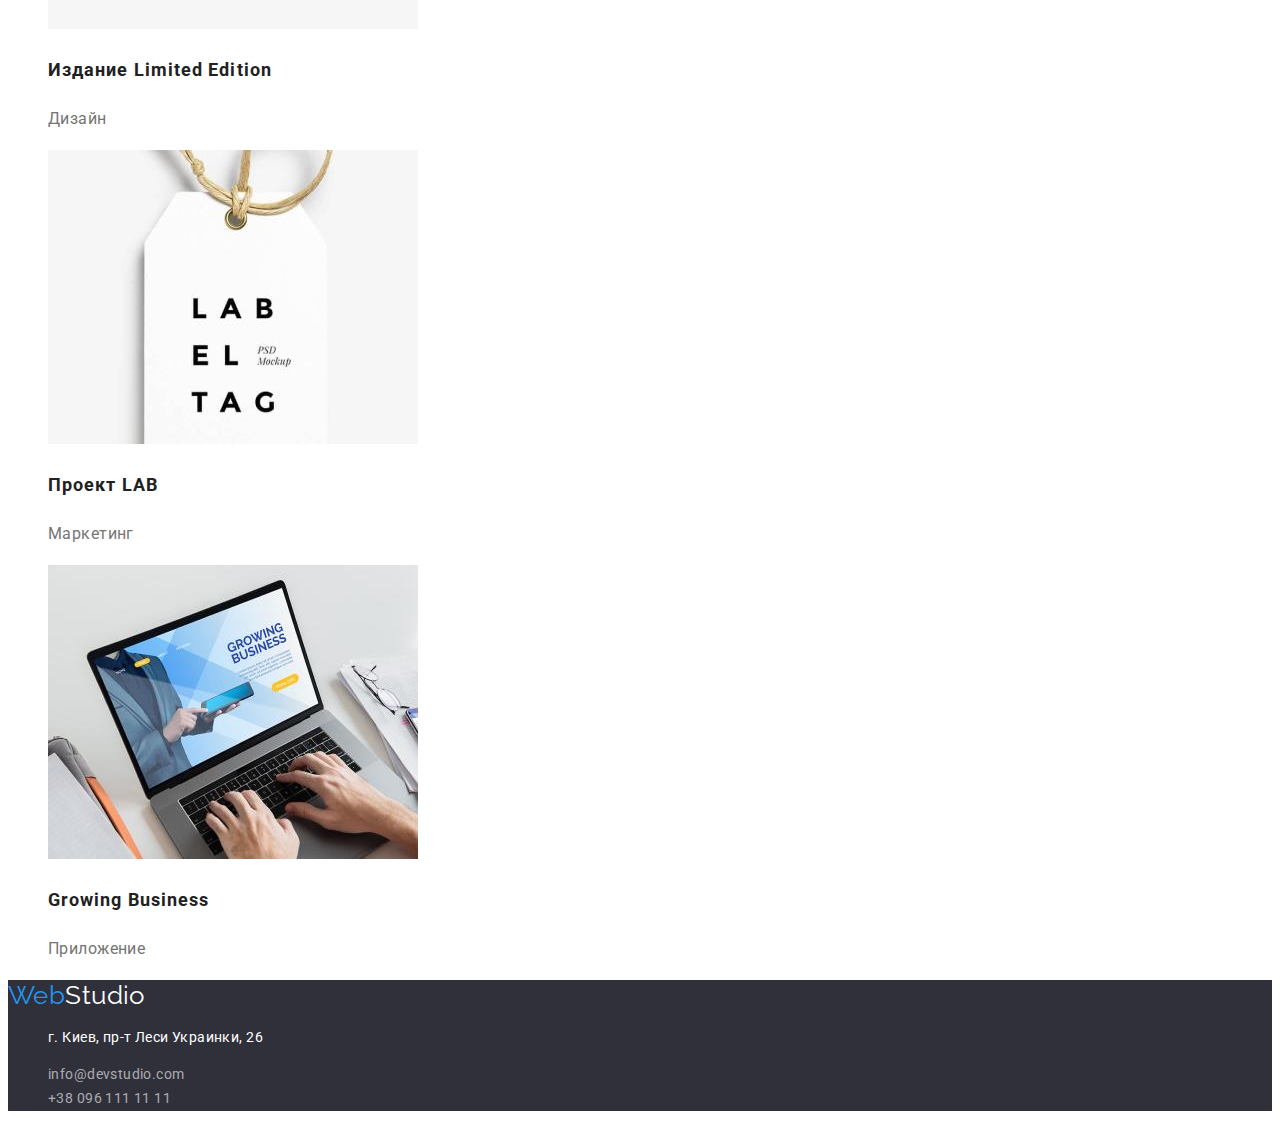
==== commit ee2df01a: "commit" ====
--- a/portfolio.html
+++ b/portfolio.html
@@ -20,7 +20,7 @@
             <a href="./index.html" class="logo">Web<span class="logo-header">Studio</span></a>
             <ul class="nav-list">
                 <li class="nav-item"> <a href="./index.html" class="link">Студия</a></li>
-                <li class="nav-item"> <a href="./portfolio.html" class="link">Портфолио</a></li>
+                <li class="nav-item"> <a href="./portfolio.html" class="link current">Портфолио</a></li>
                 <li class="nav-item"> <a href="" class="link">Контакты</a></li>
             </ul>
         </nav>
@@ -31,7 +31,7 @@
     </header>
     <!-- мэйн -->
 <main>
-    <section class="project-nav">
+    <section class="project">
         <h1 class="project-subject">Проекты/скрытый </h1>
         <ul class="project-part">
             <li class="part-item" > <button class="project-button" type="button">Все</button></li>
@@ -40,8 +40,7 @@
             <li class="part-item" > <button class="project-button" type="button">Дизайн</button></li>
             <li class="part-item" > <button class="project-button" type="button">Маркетинг</button></li>
         </ul>
-    </section>
-    <section class="project">
+
         <ul class="project-list">
             <li class="project-item"> <img src="./images/photo1.jpg" alt="варианты" width="370" height="294"/>
                 <h2 class="project-feauters">Технокряк</h2>
@@ -86,7 +85,7 @@
     
 <!-- футер -->
     <footer class="footer">
-        <a href="" class="logo">Web<span class="logo-footer">Studio</span></a>
+        <a href="./index.html" class="logo">Web<span class="logo-footer">Studio</span></a>
         <address class="address">
             <ul class="address-list">
                 <li class="address-item">
--- a/css/styles.css
+++ b/css/styles.css
@@ -51,6 +51,9 @@
   letter-spacing: 0.02em;
 }
 
+.site-nav .link.current {
+  color: var(--accent-color);
+}
 .contact-info .mailo,
 .contact-info .phone {
   color: var(--primary-text-color);
@@ -91,6 +94,7 @@
 .feauters-title {
   color: var(--secondary-text-color);
   line-height: 1.14;
+  text-transform: uppercase;
 }
 
 .feauters-text {
@@ -126,6 +130,7 @@
 /*футер*/
 footer {
   background-color: var(--bgc-color);
+  font-weight: 400;
 }
 
 .logo-footer {
@@ -172,4 +177,5 @@
 .project-text {
   font-size: 16px;
   line-height: 1.87;
+  font-weight: 400;
 }
